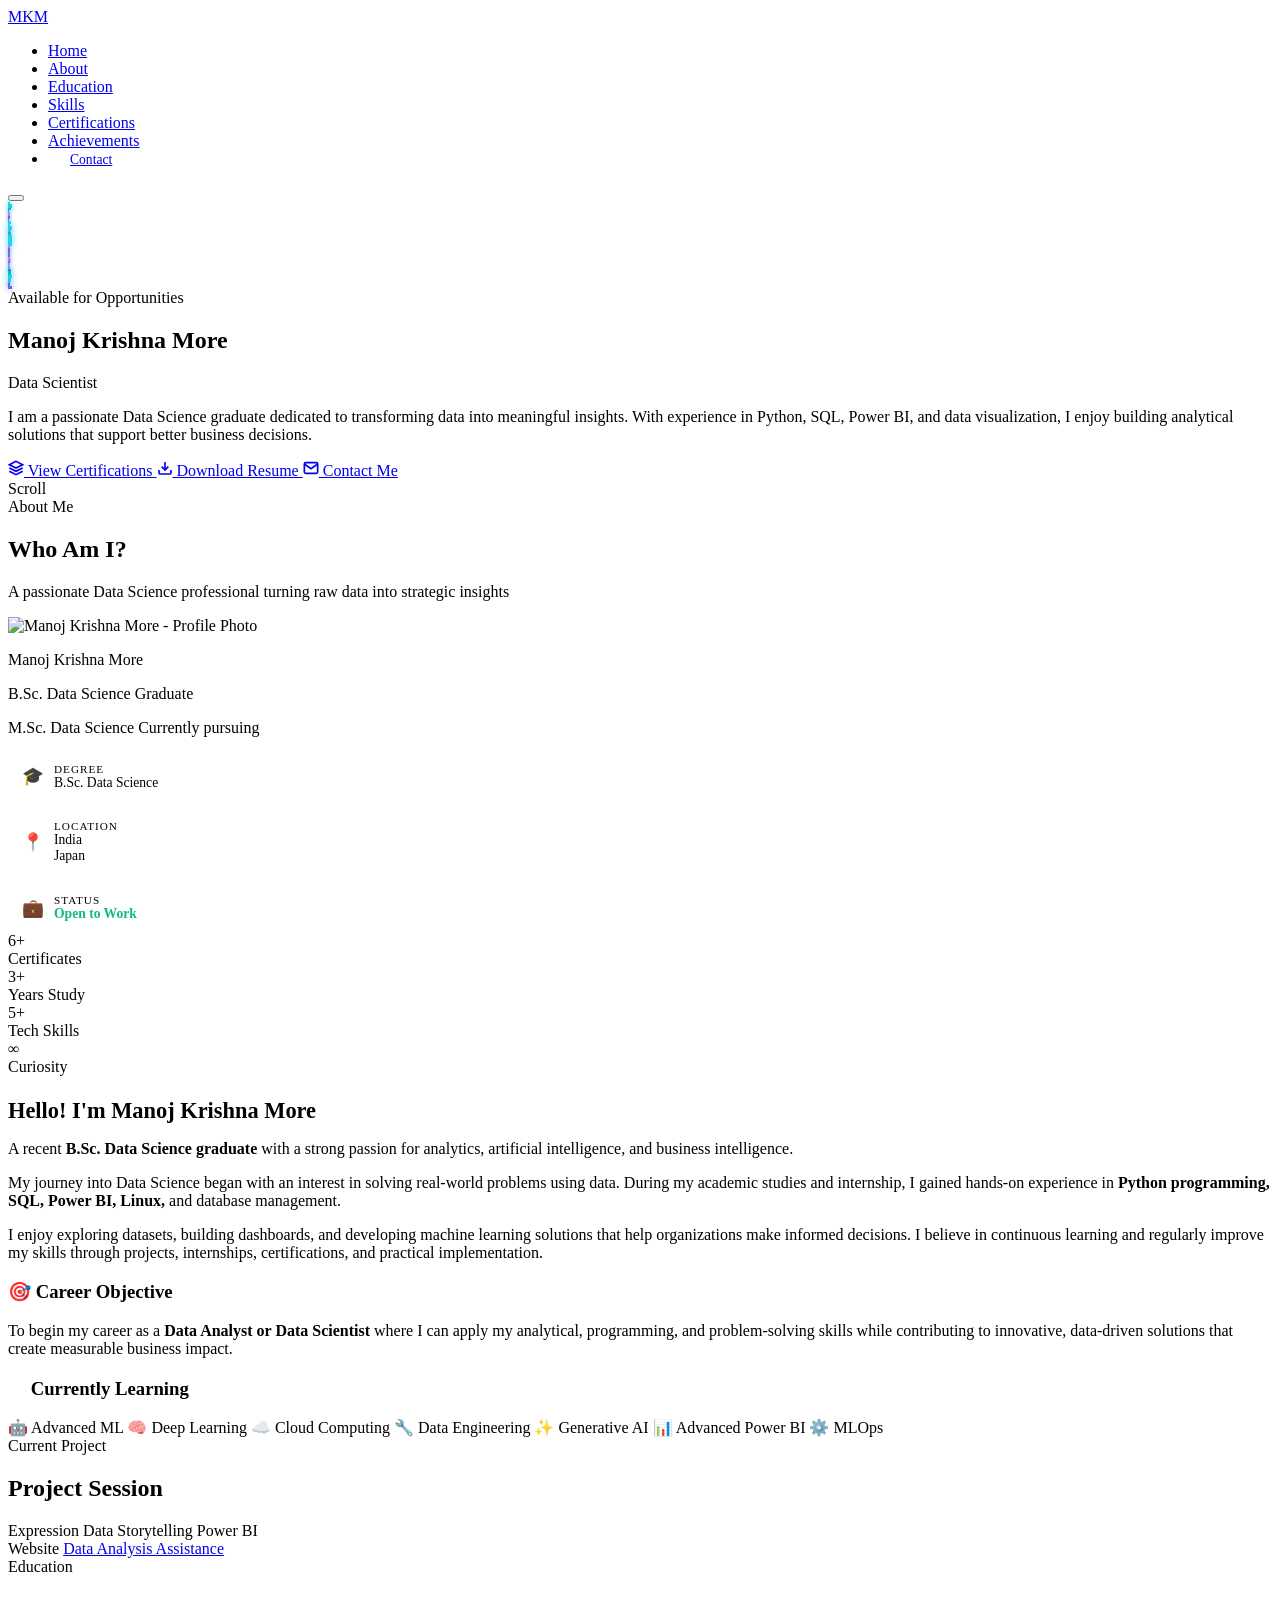
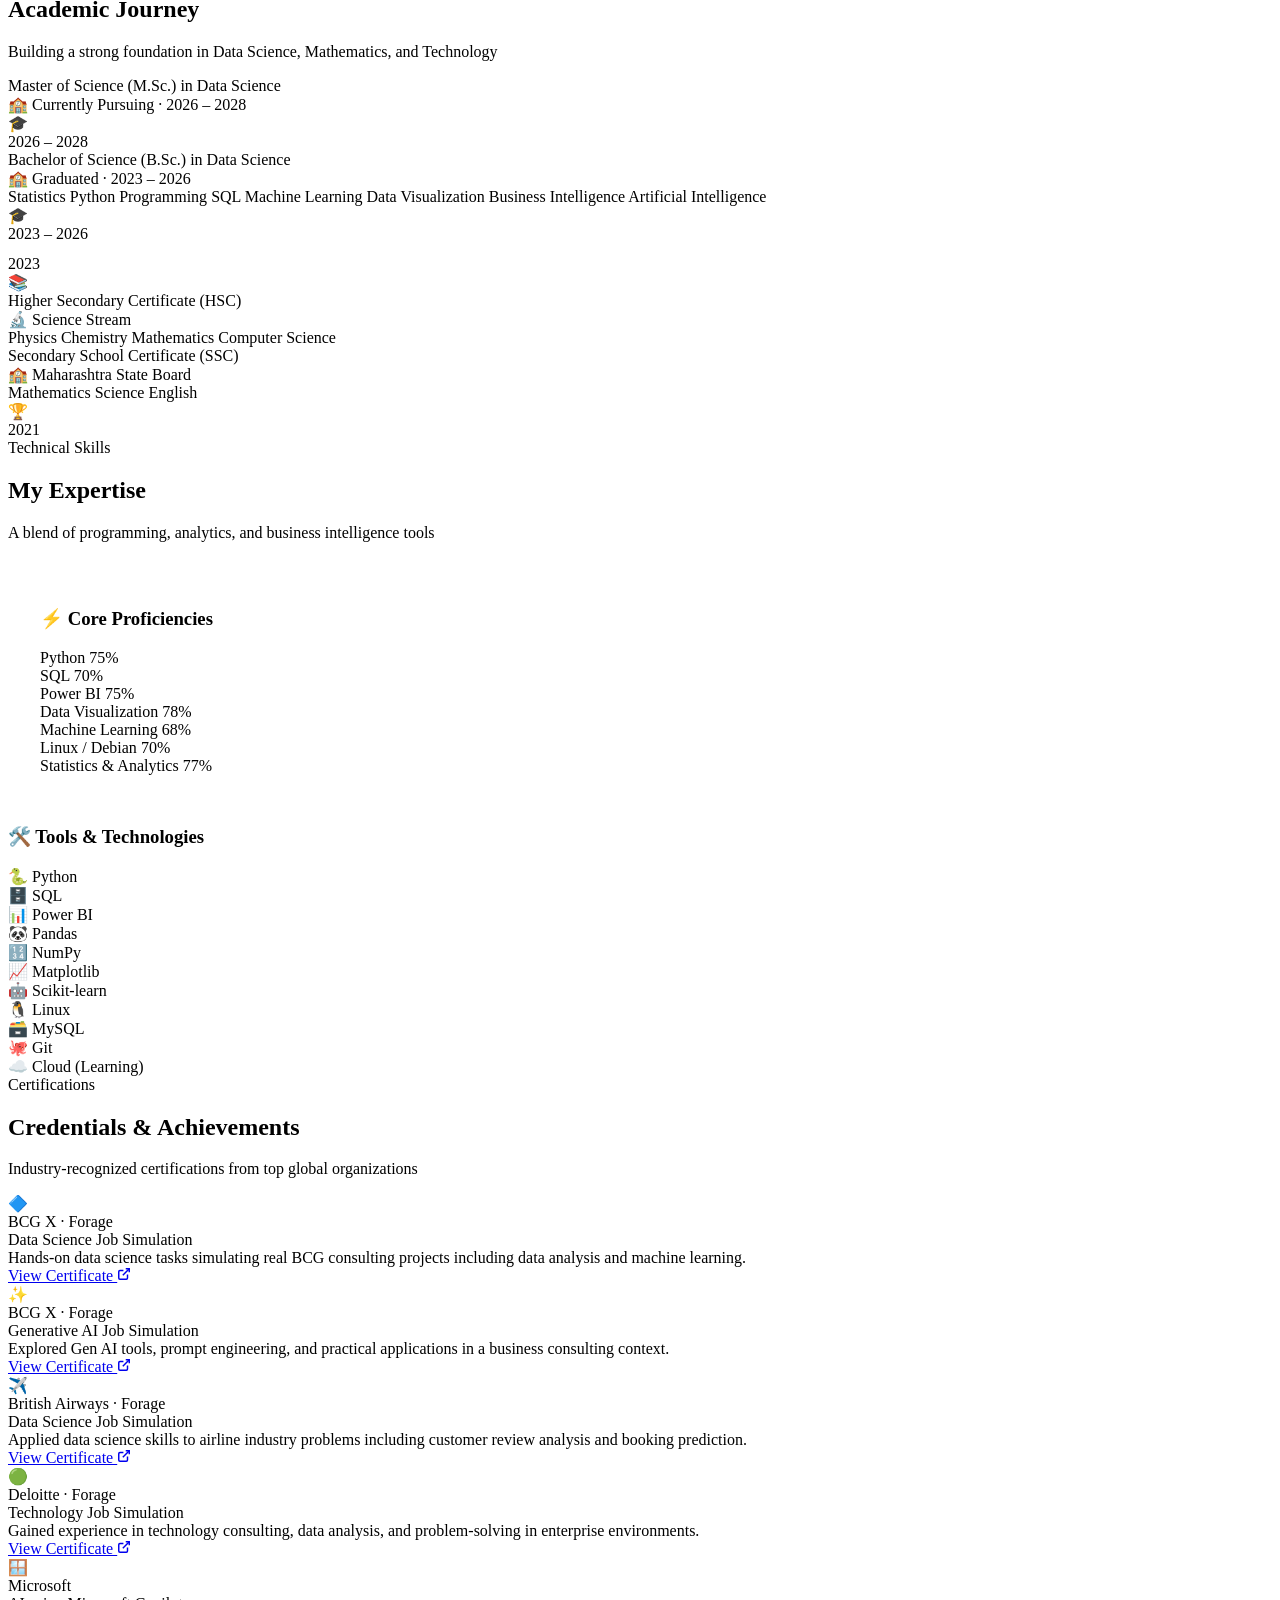
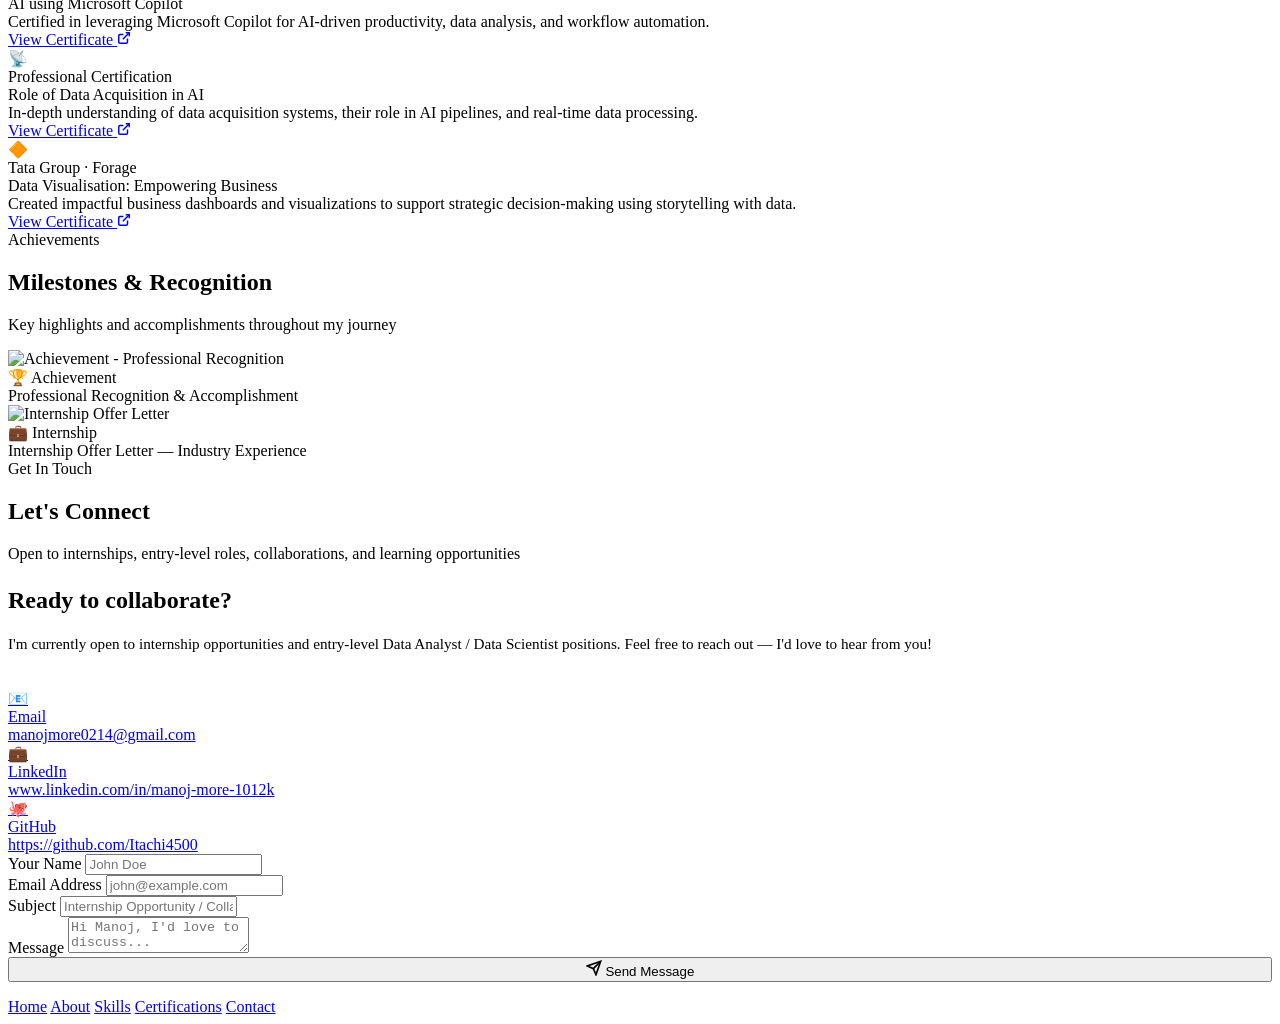
==== index.html @ cb464f3d "Update index.html" ====
<!DOCTYPE html>
<html lang="en">
<head>
  <meta charset="UTF-8" />
  <meta name="viewport" content="width=device-width, initial-scale=1.0" />
  <meta name="description" content="Manoj Krishna More — Aspiring Data Scientist & Data Analyst. Portfolio showcasing projects, skills, certifications, and experience in Python, SQL, Power BI, and Machine Learning." />
  <meta name="keywords" content="Data Science, Data Analyst, Python, SQL, Power BI, Machine Learning, Portfolio, Manoj Krishna More" />
  <meta name="author" content="Manoj Krishna More" />
  <meta property="og:title" content="Manoj Krishna More | Data Science Portfolio" />
  <meta property="og:description" content="Aspiring Data Scientist passionate about transforming data into meaningful insights." />
  <meta property="og:type" content="website" />
  <title>Manoj Krishna More | Data Science Portfolio</title>
  <link rel="stylesheet" href="style.css" />
  <link rel="preconnect" href="https://fonts.googleapis.com" />
  <link rel="preconnect" href="https://fonts.gstatic.com" crossorigin />
  <link href="https://fonts.googleapis.com/css2?family=Outfit:wght@300;400;500;600;700;800;900&family=Inter:wght@300;400;500;600&display=swap" rel="stylesheet" />
</head>
<body>

  <!-- ============================================================
       NAVIGATION
       ============================================================ -->
  <nav class="navbar" id="navbar" role="navigation" aria-label="Main navigation">
    <a href="#home" class="nav-logo" aria-label="Manoj Krishna More - Home">MKM</a>
    <ul class="nav-links" id="nav-links" role="list">
      <li><a href="#home" id="nav-home" class="active">Home</a></li>
      <li><a href="#about" id="nav-about">About</a></li>
      <li><a href="#education" id="nav-education">Education</a></li>
      <li><a href="#skills" id="nav-skills">Skills</a></li>
      <li><a href="#certifications" id="nav-certifications">Certifications</a></li>
      <li><a href="#achievements" id="nav-achievements">Achievements</a></li>
      <li><a href="#contact" id="nav-contact" class="btn btn-primary" style="padding:9px 22px;border-radius:50px;font-size:0.85rem;">Contact</a></li>
    </ul>
    <button class="hamburger" id="hamburger" aria-label="Toggle mobile menu" aria-expanded="false">
      <span></span><span></span><span></span>
    </button>
  </nav>

  <!-- ============================================================
       HERO SECTION
       ============================================================ -->
  <section id="home" aria-label="Introduction">
    <div class="hero-bg"></div>
    <div class="hero-grid"></div>
    <div class="orb orb-1"></div>
    <div class="orb orb-2"></div>
    <div class="orb orb-3"></div>
    <div class="particles-container" id="particles-container" aria-hidden="true"></div>

    <div class="hero-content reveal">
      <div class="hero-badge">
        <span class="dot" aria-hidden="true"></span>
        Available for Opportunities
      </div>
      <h1 class="hero-name">Manoj Krishna More</h1>
      <p class="hero-subtitle">
        <span class="typed-text" id="typed-text" aria-live="polite"></span><span class="cursor-blink" aria-hidden="true"></span>
      </p>
      <p class="hero-description">
        I am a passionate Data Science graduate dedicated to transforming data into meaningful insights. 
        With experience in Python, SQL, Power BI, and data visualization, I enjoy building analytical 
        solutions that support better business decisions.
      </p>
      <div class="hero-buttons">
        <a href="#certifications" class="btn btn-primary" id="hero-view-projects">
          <svg width="16" height="16" viewBox="0 0 24 24" fill="none" stroke="currentColor" stroke-width="2.5"><path d="M12 2L2 7l10 5 10-5-10-5z"/><path d="M2 17l10 5 10-5"/><path d="M2 12l10 5 10-5"/></svg>
          View Certifications
        </a>
        <a href="resume.pdf" download class="btn btn-secondary" id="hero-download-resume">
          <svg width="16" height="16" viewBox="0 0 24 24" fill="none" stroke="currentColor" stroke-width="2.5"><path d="M21 15v4a2 2 0 01-2 2H5a2 2 0 01-2-2v-4"/><polyline points="7 10 12 15 17 10"/><line x1="12" y1="15" x2="12" y2="3"/></svg>
          Download Resume
        </a>
        <a href="#contact" class="btn btn-outline" id="hero-contact">
          <svg width="16" height="16" viewBox="0 0 24 24" fill="none" stroke="currentColor" stroke-width="2.5"><path d="M4 4h16c1.1 0 2 .9 2 2v12c0 1.1-.9 2-2 2H4c-1.1 0-2-.9-2-2V6c0-1.1.9-2 2-2z"/><polyline points="22,6 12,13 2,6"/></svg>
          Contact Me
        </a>
      </div>
    </div>

    <div class="scroll-indicator" aria-hidden="true">
      <div class="scroll-mouse"></div>
      <span>Scroll</span>
    </div>
  </section>

  <!-- ============================================================
       ABOUT SECTION
       ============================================================ -->
  <section id="about" aria-labelledby="about-title">
    <div class="section-header reveal">
      <span class="section-tag">About Me</span>
      <h2 class="section-title" id="about-title">Who Am <span>I?</span></h2>
      <p class="section-subtitle">A passionate Data Science professional turning raw data into strategic insights</p>
      <div class="section-divider"></div>
    </div>

    <div class="about-grid">
      <!-- Profile Card -->
      <div class="glass-card profile-card reveal-left">
        <div class="profile-img-wrapper">
          <div class="profile-img-ring" aria-hidden="true"></div>
          <img 
            src="Profile Picture/IMG_20260331_133851.jpg" 
            alt="Manoj Krishna More - Profile Photo" 
            class="profile-img"
            loading="eager"
          />
        </div>
        <p class="profile-name">Manoj Krishna More</p>
        <p class="profile-title">B.Sc. Data Science Graduate</p>
        <p class="profile-title">M.Sc. Data Science Currently pursuing</p>

        <div style="display:flex;flex-direction:column;gap:0.6rem;margin-top:1rem;text-align:left;">
          <div style="display:flex;align-items:center;gap:10px;padding:10px 14px;background:rgba(255,255,255,0.03);border-radius:10px;border:1px solid var(--border-color);">
            <span style="font-size:1.1rem;">🎓</span>
            <div>
              <div style="font-size:0.7rem;color:var(--text-muted);letter-spacing:1px;text-transform:uppercase;">Degree</div>
              <div style="font-size:0.85rem;color:var(--text-secondary);font-weight:500;">B.Sc. Data Science</div>
            </div>
          </div>
          <div style="display:flex;align-items:center;gap:10px;padding:10px 14px;background:rgba(255,255,255,0.03);border-radius:10px;border:1px solid var(--border-color);">
            <span style="font-size:1.1rem;">📍</span>
            <div>
              <div style="font-size:0.7rem;color:var(--text-muted);letter-spacing:1px;text-transform:uppercase;">Location</div>
              <div style="font-size:0.85rem;color:var(--text-secondary);font-weight:500;">India</div>
              <div style="font-size:0.85rem;color:var(--text-secondary);font-weight:500;">Japan</div>
            </div>
          </div>
          <div style="display:flex;align-items:center;gap:10px;padding:10px 14px;background:rgba(255,255,255,0.03);border-radius:10px;border:1px solid var(--border-color);">
            <span style="font-size:1.1rem;">💼</span>
            <div>
              <div style="font-size:0.7rem;color:var(--text-muted);letter-spacing:1px;text-transform:uppercase;">Status</div>
              <div style="font-size:0.85rem;color:#10b981;font-weight:600;">Open to Work</div>
            </div>
          </div>
        </div>

        <div class="profile-stats">
          <div class="stat-item">
            <div class="stat-number">7+</div>
            <div class="stat-label">Certificates</div>
          </div>
          <div class="stat-item">
            <div class="stat-number">3+</div>
            <div class="stat-label">Years Study</div>
          </div>
          <div class="stat-item">
            <div class="stat-number">5+</div>
            <div class="stat-label">Tech Skills</div>
          </div>
          <div class="stat-item">
            <div class="stat-number">∞</div>
            <div class="stat-label">Curiosity</div>
          </div>
        </div>
      </div>

      <!-- About Content -->
      <div class="about-content reveal-right">
        <div>
          <h3 style="font-family:var(--font-heading);font-size:1.4rem;font-weight:700;color:var(--text-primary);margin-bottom:1rem;">
            Hello! I'm <span class="gradient-text">Manoj Krishna More</span>
          </h3>
          <div class="about-bio">
            <p>A recent <strong style="color:var(--text-primary);">B.Sc. Data Science graduate</strong> with a strong passion for analytics, artificial intelligence, and business intelligence.</p>
            <p>My journey into Data Science began with an interest in solving real-world problems using data. During my academic studies and internship, I gained hands-on experience in <strong style="color:var(--accent-blue);">Python programming, SQL, Power BI, Linux,</strong> and database management.</p>
            <p>I enjoy exploring datasets, building dashboards, and developing machine learning solutions that help organizations make informed decisions. I believe in continuous learning and regularly improve my skills through projects, internships, certifications, and practical implementation.</p>
          </div>
        </div>

        <div class="about-objective">
          <h3>🎯 Career Objective</h3>
          <p>To begin my career as a <strong>Data Analyst or Data Scientist</strong> where I can apply my analytical, programming, and problem-solving skills while contributing to innovative, data-driven solutions that create measurable business impact.</p>
        </div>

        <div class="currently-learning">
          <h3>
            <svg width="18" height="18" viewBox="0 0 24 24" fill="none" stroke="var(--accent-violet)" stroke-width="2.5"><path d="M12 2L2 7l10 5 10-5-10-5z"/><path d="M2 17l10 5 10-5"/><path d="M2 12l10 5 10-5"/></svg>
            Currently Learning
          </h3>
          <div class="learning-grid">
            <span class="learning-tag"><span class="tag-icon">🤖</span> Advanced ML</span>
            <span class="learning-tag"><span class="tag-icon">🧠</span> Deep Learning</span>
            <span class="learning-tag"><span class="tag-icon">☁️</span> Cloud Computing</span>
            <span class="learning-tag"><span class="tag-icon">🔧</span> Data Engineering</span>
            <span class="learning-tag"><span class="tag-icon">✨</span> Generative AI</span>
            <span class="learning-tag"><span class="tag-icon">📊</span> Advanced Power BI</span>
            <span class="learning-tag"><span class="tag-icon">⚙️</span> MLOps</span>
          </div>
        </div>
      </div>
    </div>
  </section>

  <!-- ============================================================
       PROJECT 
       ============================================================ -->
  <section id="project-session" class="project-session-section">
    <div class="section-header reveal">
      <span class="section-tag">Current Project</span>
      <h2 class="section-title" id="project-session-title">Project <span>Session</span></h2>
    </div>
    <div class="project-session-meta reveal">
      <div class="meta-item">
        <span class="meta-label">Expression</span>
        <span class="meta-value">Data Storytelling Power BI</span>
        <!--<a class="meta-link" href="#" target="_blank" rel="noopener noreferrer">View Website</a> -->
      </div>
      <div class="meta-item">
        <span class="meta-label">Website</span>
        <a class="meta-link" href="https://data-analysis-assistance.streamlit.app/" target="_blank" rel="noopener noreferrer">Data Analysis Assistance</a>
        <!--<a class="meta-link" href="#" target="_blank" rel="noopener noreferrer">View Website</a> -->
      </div>
    </div>
  </section>

  <!-- ============================================================
       EDUCATION SECTION
       ============================================================ -->
  <section id="education" aria-labelledby="education-title">
    <div class="section-header reveal">
      <span class="section-tag">Education</span>
      <h2 class="section-title" id="education-title">Academic <span>Journey</span></h2>
      <p class="section-subtitle">Building a strong foundation in Data Science, Mathematics, and Technology</p>
      <div class="section-divider"></div>
    </div>

    <div class="education-timeline">
      <div class="timeline-line" aria-hidden="true"></div>

            <!-- M.Sc. Data Science -->
      <div class="timeline-item reveal">
        <div class="glass-card edu-card">
          <div class="edu-degree">Master of Science (M.Sc.) in Data Science</div>
          <div class="edu-institution">🏫 Currently Pursuing · 2026 – 2028</div>
          <div class="edu-subjects"> 
            <!-- Subjects -->
            <span class="edu-subject"></span>
            <span class="edu-subject"></span>
            <span class="edu-subject"></span>
            <span class="edu-subject"></span>
            <span class="edu-subject"></span>
            <span class="edu-subject"></span>
            <span class="edu-subject"></span>
          </div>
        </div>
        <div class="timeline-dot" aria-hidden="true">🎓</div>
        <div class="edu-year">
          <span class="year-badge">2026 – 2028</span>
        </div>
      </div>

      <!-- B.Sc. Data Science -->
      <div class="timeline-item reveal">
        <div class="glass-card edu-card">
          <div class="edu-degree">Bachelor of Science (B.Sc.) in Data Science</div>
          <div class="edu-institution">🏫 Graduated · 2023 – 2026</div>
          <div class="edu-subjects">
            <span class="edu-subject">Statistics</span>
            <span class="edu-subject">Python Programming</span>
            <span class="edu-subject">SQL</span>
            <span class="edu-subject">Machine Learning</span>
            <span class="edu-subject">Data Visualization</span>
            <span class="edu-subject">Business Intelligence</span>
            <span class="edu-subject">Artificial Intelligence</span>
          </div>
        </div>
        <div class="timeline-dot" aria-hidden="true">🎓</div>
        <div class="edu-year">
          <span class="year-badge">2023 – 2026</span>
        </div>
      </div>

      <!-- HSC -->
      <div class="timeline-item reveal">
        <div class="edu-year" style="justify-content:flex-start;padding-top:0.75rem;">
          <span class="year-badge">2023</span>
        </div>
        <div class="timeline-dot" aria-hidden="true">📚</div>
        <div class="glass-card edu-card">
          <div class="edu-degree">Higher Secondary Certificate (HSC)</div>
          <div class="edu-institution">🔬 Science Stream</div>
          <div class="edu-subjects">
            <span class="edu-subject">Physics</span>
            <span class="edu-subject">Chemistry</span>
            <span class="edu-subject">Mathematics</span>
            <span class="edu-subject">Computer Science</span>
          </div>
        </div>
      </div>

      <!-- SSC -->
      <div class="timeline-item reveal">
        <div class="glass-card edu-card">
          <div class="edu-degree">Secondary School Certificate (SSC)</div>
          <div class="edu-institution">🏫 Maharashtra State Board</div>
          <div class="edu-subjects">
            <span class="edu-subject">Mathematics</span>
            <span class="edu-subject">Science</span>
            <span class="edu-subject">English</span>
          </div>
        </div>
        <div class="timeline-dot" aria-hidden="true">🏆</div>
        <div class="edu-year">
          <span class="year-badge">2021</span>
        </div>
      </div>
    </div>
  </section>

  <!-- ============================================================
       SKILLS SECTION
       ============================================================ -->
  <section id="skills" aria-labelledby="skills-title">
    <div class="section-header reveal">
      <span class="section-tag">Technical Skills</span>
      <h2 class="section-title" id="skills-title">My <span>Expertise</span></h2>
      <p class="section-subtitle">A blend of programming, analytics, and business intelligence tools</p>
      <div class="section-divider"></div>
    </div>

    <div class="skills-layout">
      <!-- Skill Bars -->
      <div class="glass-card" style="padding:2rem;" >
        <h3 class="skills-group-title reveal-left">
          <span class="group-icon">⚡</span> Core Proficiencies
        </h3>
        <div id="skill-bars">
          <div class="skill-item reveal-left" style="transition-delay:0.1s">
            <div class="skill-header">
              <span class="skill-name">Python</span>
              <span class="skill-percent">75%</span>
            </div>
            <div class="skill-bar">
              <div class="skill-fill" data-width="85" style="background:linear-gradient(90deg,#6366f1,#818cf8)"></div>
            </div>
          </div>
          <div class="skill-item reveal-left" style="transition-delay:0.15s">
            <div class="skill-header">
              <span class="skill-name">SQL</span>
              <span class="skill-percent">70%</span>
            </div>
            <div class="skill-bar">
              <div class="skill-fill" data-width="80" style="background:linear-gradient(90deg,#8b5cf6,#a78bfa)"></div>
            </div>
          </div>
          <div class="skill-item reveal-left" style="transition-delay:0.2s">
            <div class="skill-header">
              <span class="skill-name">Power BI</span>
              <span class="skill-percent">75%</span>
            </div>
            <div class="skill-bar">
              <div class="skill-fill" data-width="75" style="background:linear-gradient(90deg,#06b6d4,#22d3ee)"></div>
            </div>
          </div>
          <div class="skill-item reveal-left" style="transition-delay:0.25s">
            <div class="skill-header">
              <span class="skill-name">Data Visualization</span>
              <span class="skill-percent">78%</span>
            </div>
            <div class="skill-bar">
              <div class="skill-fill" data-width="78" style="background:linear-gradient(90deg,#10b981,#34d399)"></div>
            </div>
          </div>
          <div class="skill-item reveal-left" style="transition-delay:0.3s">
            <div class="skill-header">
              <span class="skill-name">Machine Learning</span>
              <span class="skill-percent">68%</span>
            </div>
            <div class="skill-bar">
              <div class="skill-fill" data-width="68" style="background:linear-gradient(90deg,#ec4899,#f472b6)"></div>
            </div>
          </div>
          <div class="skill-item reveal-left" style="transition-delay:0.35s">
            <div class="skill-header">
              <span class="skill-name">Linux / Debian</span>
              <span class="skill-percent">70%</span>
            </div>
            <div class="skill-bar">
              <div class="skill-fill" data-width="70" style="background:linear-gradient(90deg,#f59e0b,#fbbf24)"></div>
            </div>
          </div>
          <div class="skill-item reveal-left" style="transition-delay:0.4s">
            <div class="skill-header">
              <span class="skill-name">Statistics & Analytics</span>
              <span class="skill-percent">77%</span>
            </div>
            <div class="skill-bar">
              <div class="skill-fill" data-width="77" style="background:linear-gradient(90deg,#6366f1,#06b6d4)"></div>
            </div>
          </div>
        </div>
      </div>

      <!-- Tech Pills -->
      <div>
        <h3 class="skills-group-title reveal-right">
          <span class="group-icon">🛠️</span> Tools & Technologies
        </h3>
        <div class="tech-grid">
          <div class="tech-pill reveal" style="transition-delay:0.05s">
            <span class="tech-icon">🐍</span>
            <span class="tech-name">Python</span>
          </div>
          <div class="tech-pill reveal" style="transition-delay:0.1s">
            <span class="tech-icon">🗄️</span>
            <span class="tech-name">SQL</span>
          </div>
          <div class="tech-pill reveal" style="transition-delay:0.15s">
            <span class="tech-icon">📊</span>
            <span class="tech-name">Power BI</span>
          </div>
          <div class="tech-pill reveal" style="transition-delay:0.2s">
            <span class="tech-icon">🐼</span>
            <span class="tech-name">Pandas</span>
          </div>
          <div class="tech-pill reveal" style="transition-delay:0.25s">
            <span class="tech-icon">🔢</span>
            <span class="tech-name">NumPy</span>
          </div>
          <div class="tech-pill reveal" style="transition-delay:0.3s">
            <span class="tech-icon">📈</span>
            <span class="tech-name">Matplotlib</span>
          </div>
          <div class="tech-pill reveal" style="transition-delay:0.35s">
            <span class="tech-icon">🤖</span>
            <span class="tech-name">Scikit-learn</span>
          </div>
          <div class="tech-pill reveal" style="transition-delay:0.4s">
            <span class="tech-icon">🐧</span>
            <span class="tech-name">Linux</span>
          </div>
          <div class="tech-pill reveal" style="transition-delay:0.45s">
            <span class="tech-icon">🗃️</span>
            <span class="tech-name">MySQL</span>
          </div>
          <div class="tech-pill reveal" style="transition-delay:0.55s">
            <span class="tech-icon">🐙</span>
            <span class="tech-name">Git</span>
          </div>
          <div class="tech-pill reveal" style="transition-delay:0.6s">
            <span class="tech-icon">☁️</span>
            <span class="tech-name">Cloud (Learning)</span>
          </div>
        </div>
      </div>
    </div>
  </section>

  <!-- ============================================================
       CERTIFICATIONS SECTION
       ============================================================ -->
  <section id="certifications" aria-labelledby="certifications-title">
    <div class="section-header reveal">
      <span class="section-tag">Certifications</span>
      <h2 class="section-title" id="certifications-title">Credentials &amp; <span>Achievements</span></h2>
      <p class="section-subtitle">Industry-recognized certifications from top global organizations</p>
      <div class="section-divider"></div>
    </div>

    <div class="cert-grid">

      <!-- BCG X Data Science -->
      <div class="glass-card cert-card reveal" style="transition-delay:0.05s">
        <div class="cert-icon-wrap icon-blue">🔷</div>
        <div class="cert-meta">
          <div class="cert-issuer">BCG X · Forage</div>
          <div class="cert-name">Data Science Job Simulation</div>
          <div class="cert-desc">Hands-on data science tasks simulating real BCG consulting projects including data analysis and machine learning.</div>
        </div>
        <a href="Certificates/BCG X Certificate.pdf" class="cert-link" target="_blank" id="cert-bcg-ds" rel="noopener noreferrer">
          View Certificate
          <svg width="14" height="14" viewBox="0 0 24 24" fill="none" stroke="currentColor" stroke-width="2.5"><path d="M18 13v6a2 2 0 01-2 2H5a2 2 0 01-2-2V8a2 2 0 012-2h6"/><polyline points="15 3 21 3 21 9"/><line x1="10" y1="14" x2="21" y2="3"/></svg>
        </a>
      </div>

      <!-- BCG X GenAI -->
      <div class="glass-card cert-card reveal" style="transition-delay:0.1s">
        <div class="cert-icon-wrap icon-violet">✨</div>
        <div class="cert-meta">
          <div class="cert-issuer">BCG X · Forage</div>
          <div class="cert-name">Generative AI Job Simulation</div>
          <div class="cert-desc">Explored Gen AI tools, prompt engineering, and practical applications in a business consulting context.</div>
        </div>
        <a href="Certificates/BCG X Gen AI.pdf" class="cert-link" target="_blank" id="cert-bcg-genai" rel="noopener noreferrer">
          View Certificate
          <svg width="14" height="14" viewBox="0 0 24 24" fill="none" stroke="currentColor" stroke-width="2.5"><path d="M18 13v6a2 2 0 01-2 2H5a2 2 0 01-2-2V8a2 2 0 012-2h6"/><polyline points="15 3 21 3 21 9"/><line x1="10" y1="14" x2="21" y2="3"/></svg>
        </a>
      </div>

      <!-- British Airways -->
      <div class="glass-card cert-card reveal" style="transition-delay:0.15s">
        <div class="cert-icon-wrap icon-cyan">✈️</div>
        <div class="cert-meta">
          <div class="cert-issuer">British Airways · Forage</div>
          <div class="cert-name">Data Science Job Simulation</div>
          <div class="cert-desc">Applied data science skills to airline industry problems including customer review analysis and booking prediction.</div>
        </div>
        <a href="Certificates/British Airline Data science.pdf" class="cert-link" target="_blank" id="cert-british-airways" rel="noopener noreferrer">
          View Certificate
          <svg width="14" height="14" viewBox="0 0 24 24" fill="none" stroke="currentColor" stroke-width="2.5"><path d="M18 13v6a2 2 0 01-2 2H5a2 2 0 01-2-2V8a2 2 0 012-2h6"/><polyline points="15 3 21 3 21 9"/><line x1="10" y1="14" x2="21" y2="3"/></svg>
        </a>
      </div>

      <!-- Deloitte -->
      <div class="glass-card cert-card reveal" style="transition-delay:0.2s">
        <div class="cert-icon-wrap icon-emerald">🟢</div>
        <div class="cert-meta">
          <div class="cert-issuer">Deloitte · Forage</div>
          <div class="cert-name">Technology Job Simulation</div>
          <div class="cert-desc">Gained experience in technology consulting, data analysis, and problem-solving in enterprise environments.</div>
        </div>
        <a href="Certificates/Deloitte Certificate.pdf" class="cert-link" target="_blank" id="cert-deloitte" rel="noopener noreferrer">
          View Certificate
          <svg width="14" height="14" viewBox="0 0 24 24" fill="none" stroke="currentColor" stroke-width="2.5"><path d="M18 13v6a2 2 0 01-2 2H5a2 2 0 01-2-2V8a2 2 0 012-2h6"/><polyline points="15 3 21 3 21 9"/><line x1="10" y1="14" x2="21" y2="3"/></svg>
        </a>
      </div>

      <!-- Microsoft AI -->
      <div class="glass-card cert-card reveal" style="transition-delay:0.25s">
        <div class="cert-icon-wrap icon-blue">🪟</div>
        <div class="cert-meta">
          <div class="cert-issuer">Microsoft</div>
          <div class="cert-name">AI using Microsoft Copilot</div>
          <div class="cert-desc">Certified in leveraging Microsoft Copilot for AI-driven productivity, data analysis, and workflow automation.</div>
        </div>
        <a href="Certificates/Microsoft AI using MS Copilot.pdf" class="cert-link" target="_blank" id="cert-microsoft-ai" rel="noopener noreferrer">
          View Certificate
          <svg width="14" height="14" viewBox="0 0 24 24" fill="none" stroke="currentColor" stroke-width="2.5"><path d="M18 13v6a2 2 0 01-2 2H5a2 2 0 01-2-2V8a2 2 0 012-2h6"/><polyline points="15 3 21 3 21 9"/><line x1="10" y1="14" x2="21" y2="3"/></svg>
        </a>
      </div>

      <!-- Data Acquisition AI -->
      <div class="glass-card cert-card reveal" style="transition-delay:0.3s">
        <div class="cert-icon-wrap icon-pink">📡</div>
        <div class="cert-meta">
          <div class="cert-issuer">Professional Certification</div>
          <div class="cert-name">Role of Data Acquisition in AI</div>
          <div class="cert-desc">In-depth understanding of data acquisition systems, their role in AI pipelines, and real-time data processing.</div>
        </div>
        <a href="Certificates/Role of Data Acquisition systems in Artificial Intelligence Certificate.pdf" class="cert-link" target="_blank" id="cert-data-acquisition" rel="noopener noreferrer">
          View Certificate
          <svg width="14" height="14" viewBox="0 0 24 24" fill="none" stroke="currentColor" stroke-width="2.5"><path d="M18 13v6a2 2 0 01-2 2H5a2 2 0 01-2-2V8a2 2 0 012-2h6"/><polyline points="15 3 21 3 21 9"/><line x1="10" y1="14" x2="21" y2="3"/></svg>
        </a>
      </div>

      <!-- Tata -->
      <div class="glass-card cert-card reveal" style="transition-delay:0.35s">
        <div class="cert-icon-wrap icon-amber">🔶</div>
        <div class="cert-meta">
          <div class="cert-issuer">Tata Group · Forage</div>
          <div class="cert-name">Data Visualisation: Empowering Business</div>
          <div class="cert-desc">Created impactful business dashboards and visualizations to support strategic decision-making using storytelling with data.</div>
        </div>
        <a href="Certificates/Tata data visualisation.pdf" class="cert-link" target="_blank" id="cert-tata" rel="noopener noreferrer">
          View Certificate
          <svg width="14" height="14" viewBox="0 0 24 24" fill="none" stroke="currentColor" stroke-width="2.5"><path d="M18 13v6a2 2 0 01-2 2H5a2 2 0 01-2-2V8a2 2 0 012-2h6"/><polyline points="15 3 21 3 21 9"/><line x1="10" y1="14" x2="21" y2="3"/></svg>
        </a>
      </div>

    </div>
  </section>

  <!-- ============================================================
       ACHIEVEMENTS SECTION
       ============================================================ -->
  <section id="achievements" aria-labelledby="achievements-title">
    <div class="section-header reveal">
      <span class="section-tag">Achievements</span>
      <h2 class="section-title" id="achievements-title">Milestones &amp; <span>Recognition</span></h2>
      <p class="section-subtitle">Key highlights and accomplishments throughout my journey</p>
      <div class="section-divider"></div>
    </div>

    <div class="achievements-grid">
      <!-- Achievement 1 -->
      <div class="achievement-card reveal" style="transition-delay:0.05s">
        <div class="achievement-img-wrap">
          <img 
            src="Achivements/IMG_20260508_123103_1.jpg" 
            alt="Achievement - Professional Recognition" 
            class="achievement-img"
            loading="lazy"
          />
          <div class="achievement-overlay" aria-hidden="true"></div>
        </div>
        <div class="achievement-body">
          <div class="achievement-badge">🏆 Achievement</div>
          <div class="achievement-title">Professional Recognition & Accomplishment</div>
        </div>
      </div>

      <!-- Achievement 2 — Offer Letter -->
      <div class="achievement-card reveal" style="transition-delay:0.1s">
        <div class="achievement-img-wrap">
          <img 
            src="Achivements/offer letter.jpg" 
            alt="Internship Offer Letter" 
            class="achievement-img"
            loading="lazy"
          />
          <div class="achievement-overlay" aria-hidden="true"></div>
        </div>
        <div class="achievement-body">
          <div class="achievement-badge">💼 Internship</div>
          <div class="achievement-title">Internship Offer Letter — Industry Experience</div>
        </div>
      </div>
    </div>
  </section>

  <!-- ============================================================
       CONTACT SECTION
       ============================================================ -->
  <section id="contact" aria-labelledby="contact-title">
    <div class="section-header reveal">
      <span class="section-tag">Get In Touch</span>
      <h2 class="section-title" id="contact-title">Let's <span>Connect</span></h2>
      <p class="section-subtitle">Open to internships, entry-level roles, collaborations, and learning opportunities</p>
      <div class="section-divider"></div>
    </div>

    <div class="contact-layout">
      <!-- Contact Info -->
      <div class="reveal-left">
        <h3 style="font-family:var(--font-heading);font-size:1.5rem;font-weight:700;color:var(--text-primary);margin-bottom:1rem;">
          Ready to <span class="gradient-text">collaborate?</span>
        </h3>
        <p style="color:var(--text-secondary);font-size:0.95rem;line-height:1.8;margin-bottom:2rem;">
          I'm currently open to internship opportunities and entry-level Data Analyst / Data Scientist positions. 
          Feel free to reach out — I'd love to hear from you!
        </p>

        <div class="contact-links">
          <a href="mailto:manojmore0214@gmail.com" class="contact-link-item" id="contact-email">
            <div class="contact-link-icon icon-blue">📧</div>
            <div class="contact-link-info">
              <div class="link-label">Email</div>
              <div class="link-value">manojmore0214@gmail.com</div>
            </div>
          </a>
          <a href="www.linkedin.com/in/manoj-more-1012k" class="contact-link-item" target="_blank" id="contact-linkedin" rel="noopener noreferrer">
            <div class="contact-link-icon icon-cyan">💼</div>
            <div class="contact-link-info">
              <div class="link-label">LinkedIn</div>
              <div class="link-value">www.linkedin.com/in/manoj-more-1012k</div>
            </div>
          </a>
          <a href="https://github.com/Itachi4500" class="contact-link-item" target="_blank" id="contact-github" rel="noopener noreferrer">
            <div class="contact-link-icon icon-violet">🐙</div>
            <div class="contact-link-info">
              <div class="link-label">GitHub</div>
              <div class="link-value">https://github.com/Itachi4500</div>
            </div>
          </a>
        </div>
      </div>

      <!-- Contact Form -->
      <div class="glass-card contact-form reveal-right" role="form" aria-label="Contact form">
        <div class="form-row">
          <div class="form-group">
            <label class="form-label" for="contact-name">Your Name</label>
            <input class="form-input" type="text" id="contact-name" name="name" placeholder="John Doe" autocomplete="name" />
          </div>
          <div class="form-group">
            <label class="form-label" for="contact-email-input">Email Address</label>
            <input class="form-input" type="email" id="contact-email-input" name="email" placeholder="john@example.com" autocomplete="email" />
          </div>
        </div>
        <div class="form-group">
          <label class="form-label" for="contact-subject">Subject</label>
          <input class="form-input" type="text" id="contact-subject" name="subject" placeholder="Internship Opportunity / Collaboration" />
        </div>
        <div class="form-group">
          <label class="form-label" for="contact-message">Message</label>
          <textarea class="form-textarea" id="contact-message" name="message" placeholder="Hi Manoj, I'd love to discuss..."></textarea>
        </div>
        <button type="button" class="btn btn-primary" id="contact-submit" style="width:100%;justify-content:center;">
          <svg width="16" height="16" viewBox="0 0 24 24" fill="none" stroke="currentColor" stroke-width="2.5"><line x1="22" y1="2" x2="11" y2="13"/><polygon points="22 2 15 22 11 13 2 9 22 2"/></svg>
          Send Message
        </button>
        <p id="form-feedback" style="text-align:center;font-size:0.85rem;margin-top:0.5rem;color:var(--accent-emerald);display:none;">✅ Message sent! I'll be in touch soon.</p>
      </div>
    </div>
  </section>

  <!-- ============================================================
       FOOTER
       ============================================================ -->
  <footer role="contentinfo">
    <div class="footer-inner">
      <p class="footer-copy">
      
      </p>
      <div class="footer-links">
        <a href="#home">Home</a>
        <a href="#about">About</a>
        <a href="#skills">Skills</a>
        <a href="#certifications">Certifications</a>
        <a href="#contact">Contact</a>
      </div>
    </div>
  </footer>

  <script src="script.js"></script>
</body>
</html>
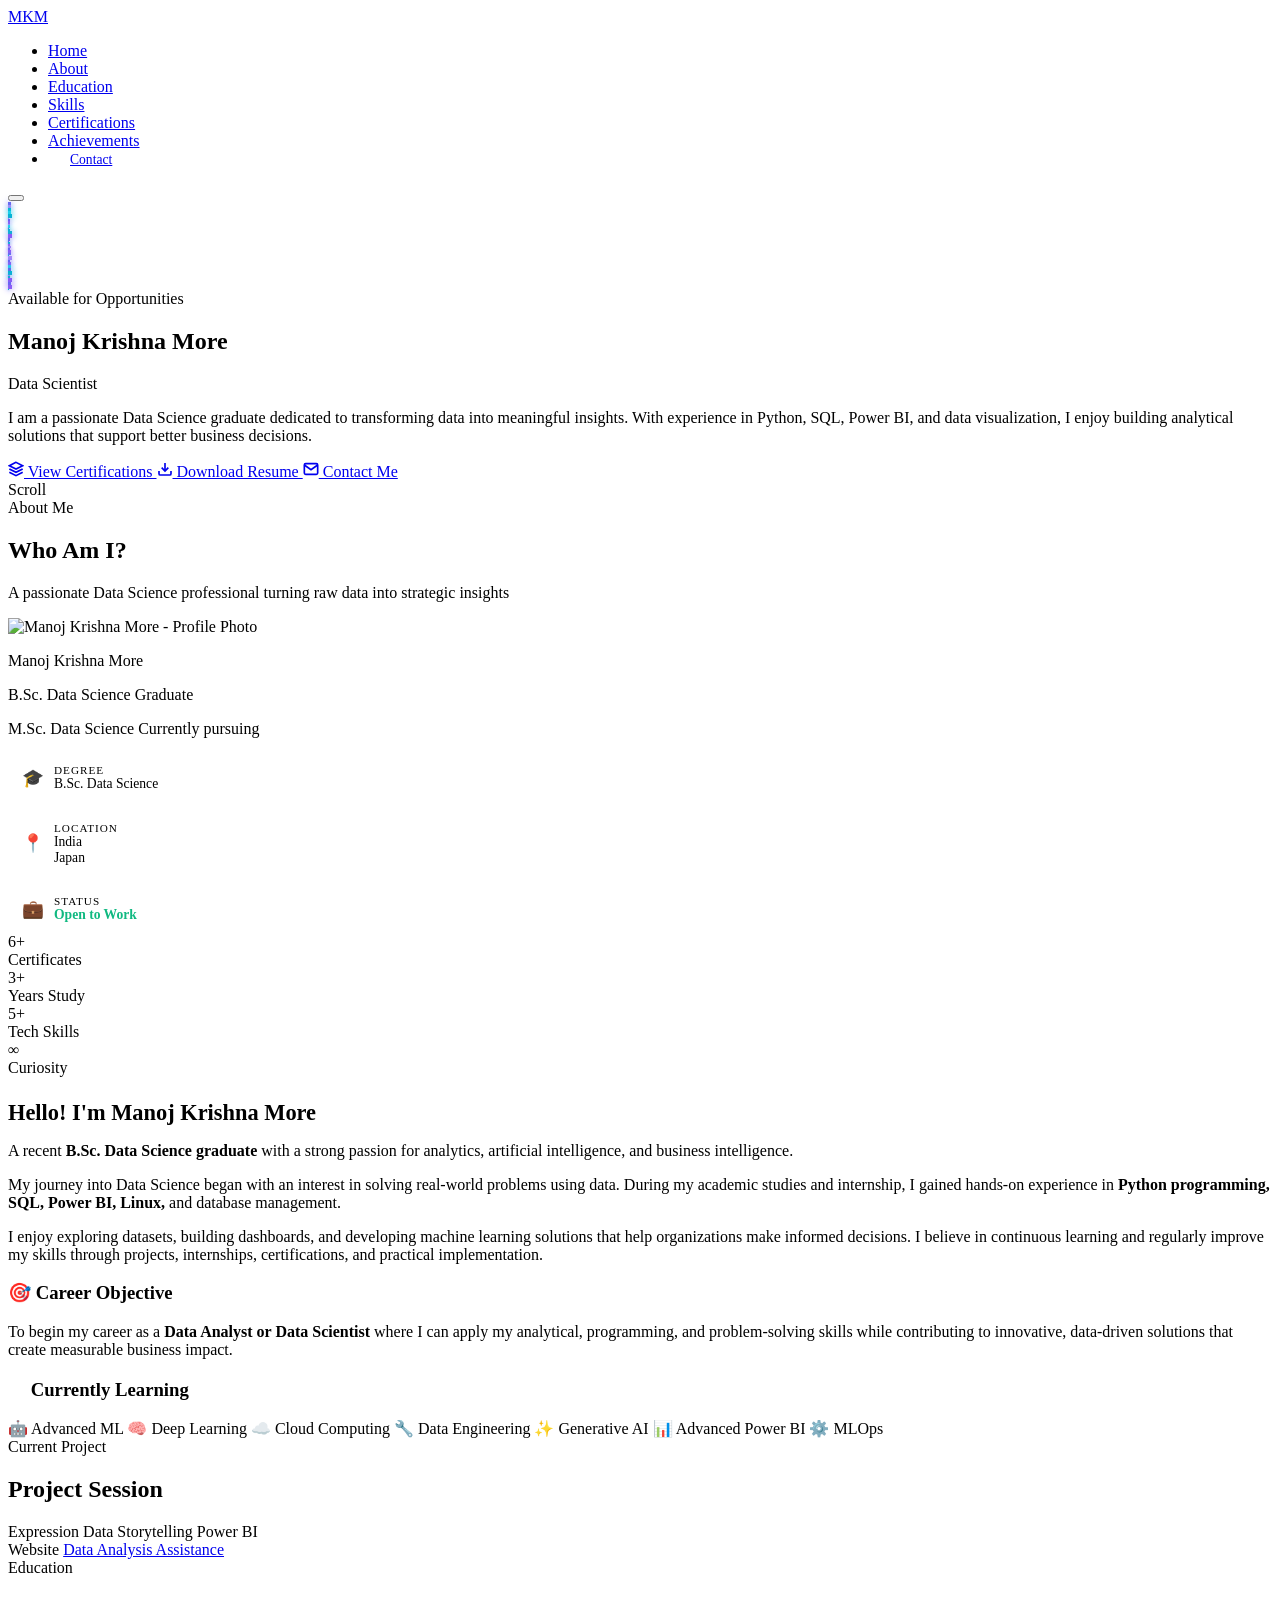
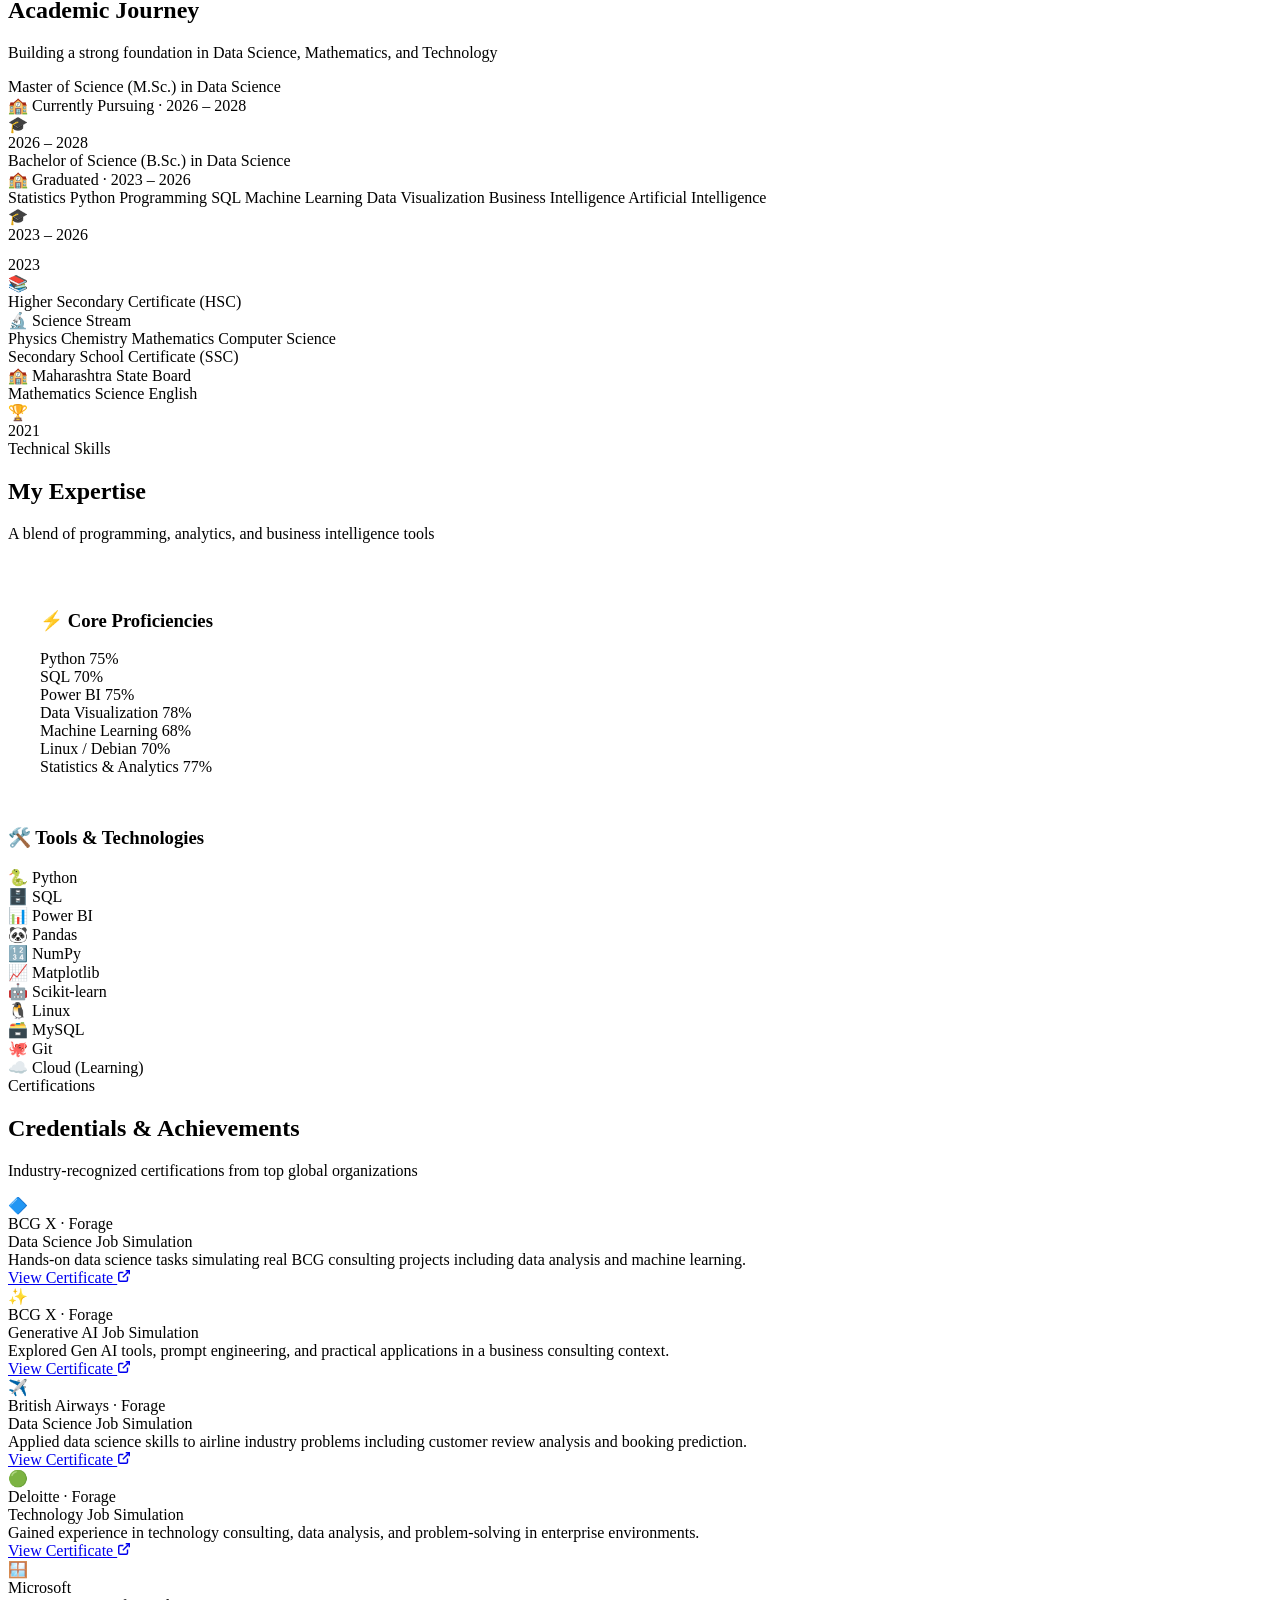
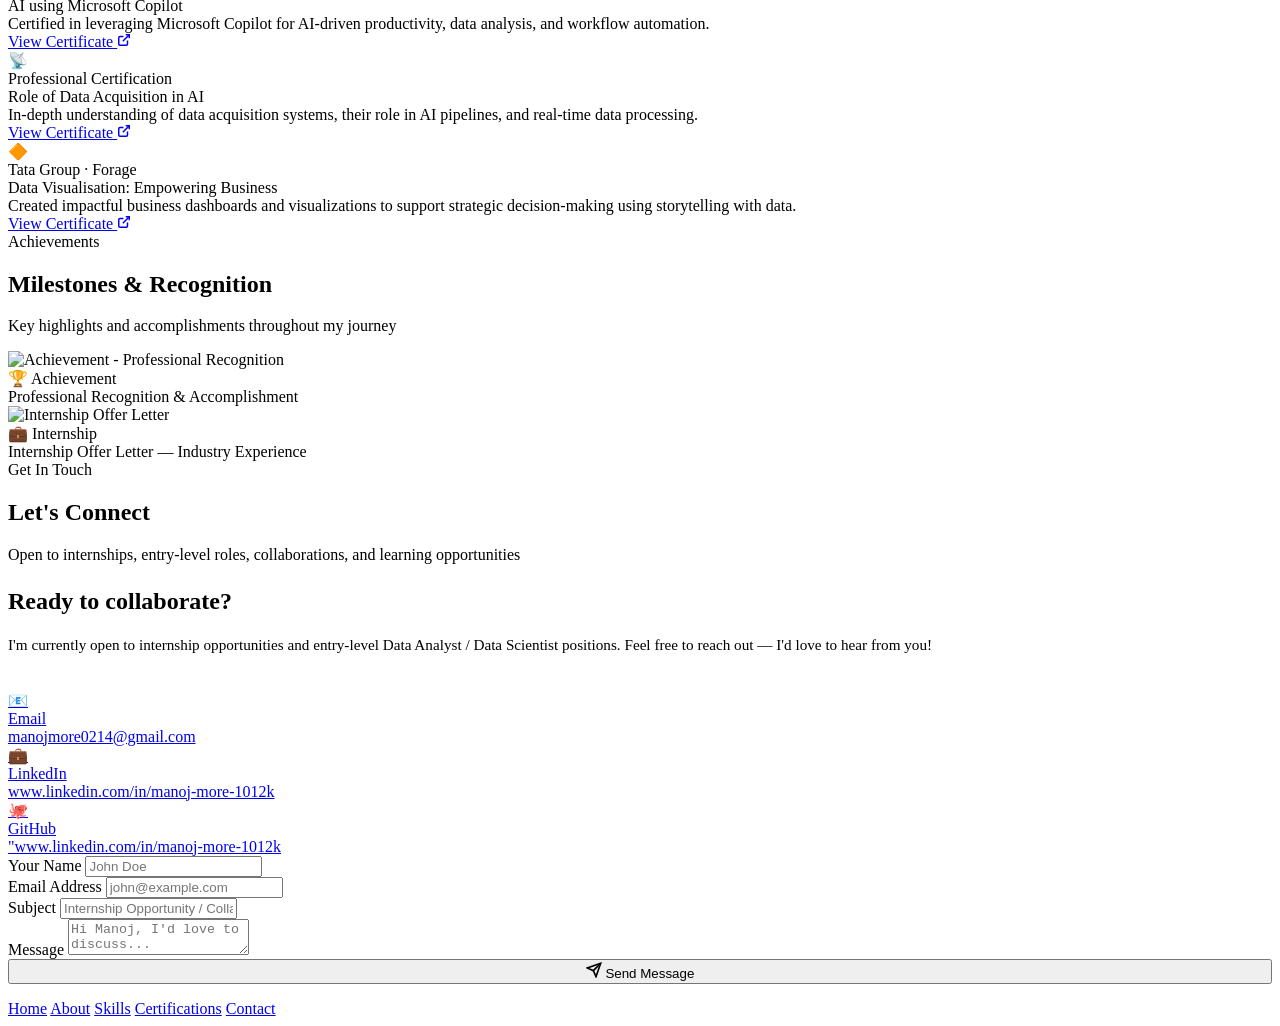
==== commit cc68c762: "Update index.html" ====
--- a/index.html
+++ b/index.html
@@ -650,7 +650,7 @@
             <div class="contact-link-icon icon-violet">🐙</div>
             <div class="contact-link-info">
               <div class="link-label">GitHub</div>
-              <div class="link-value">https://github.com/Itachi4500</div>
+              <div class="link-value">"www.linkedin.com/in/manoj-more-1012k</div>
             </div>
           </a>
         </div>
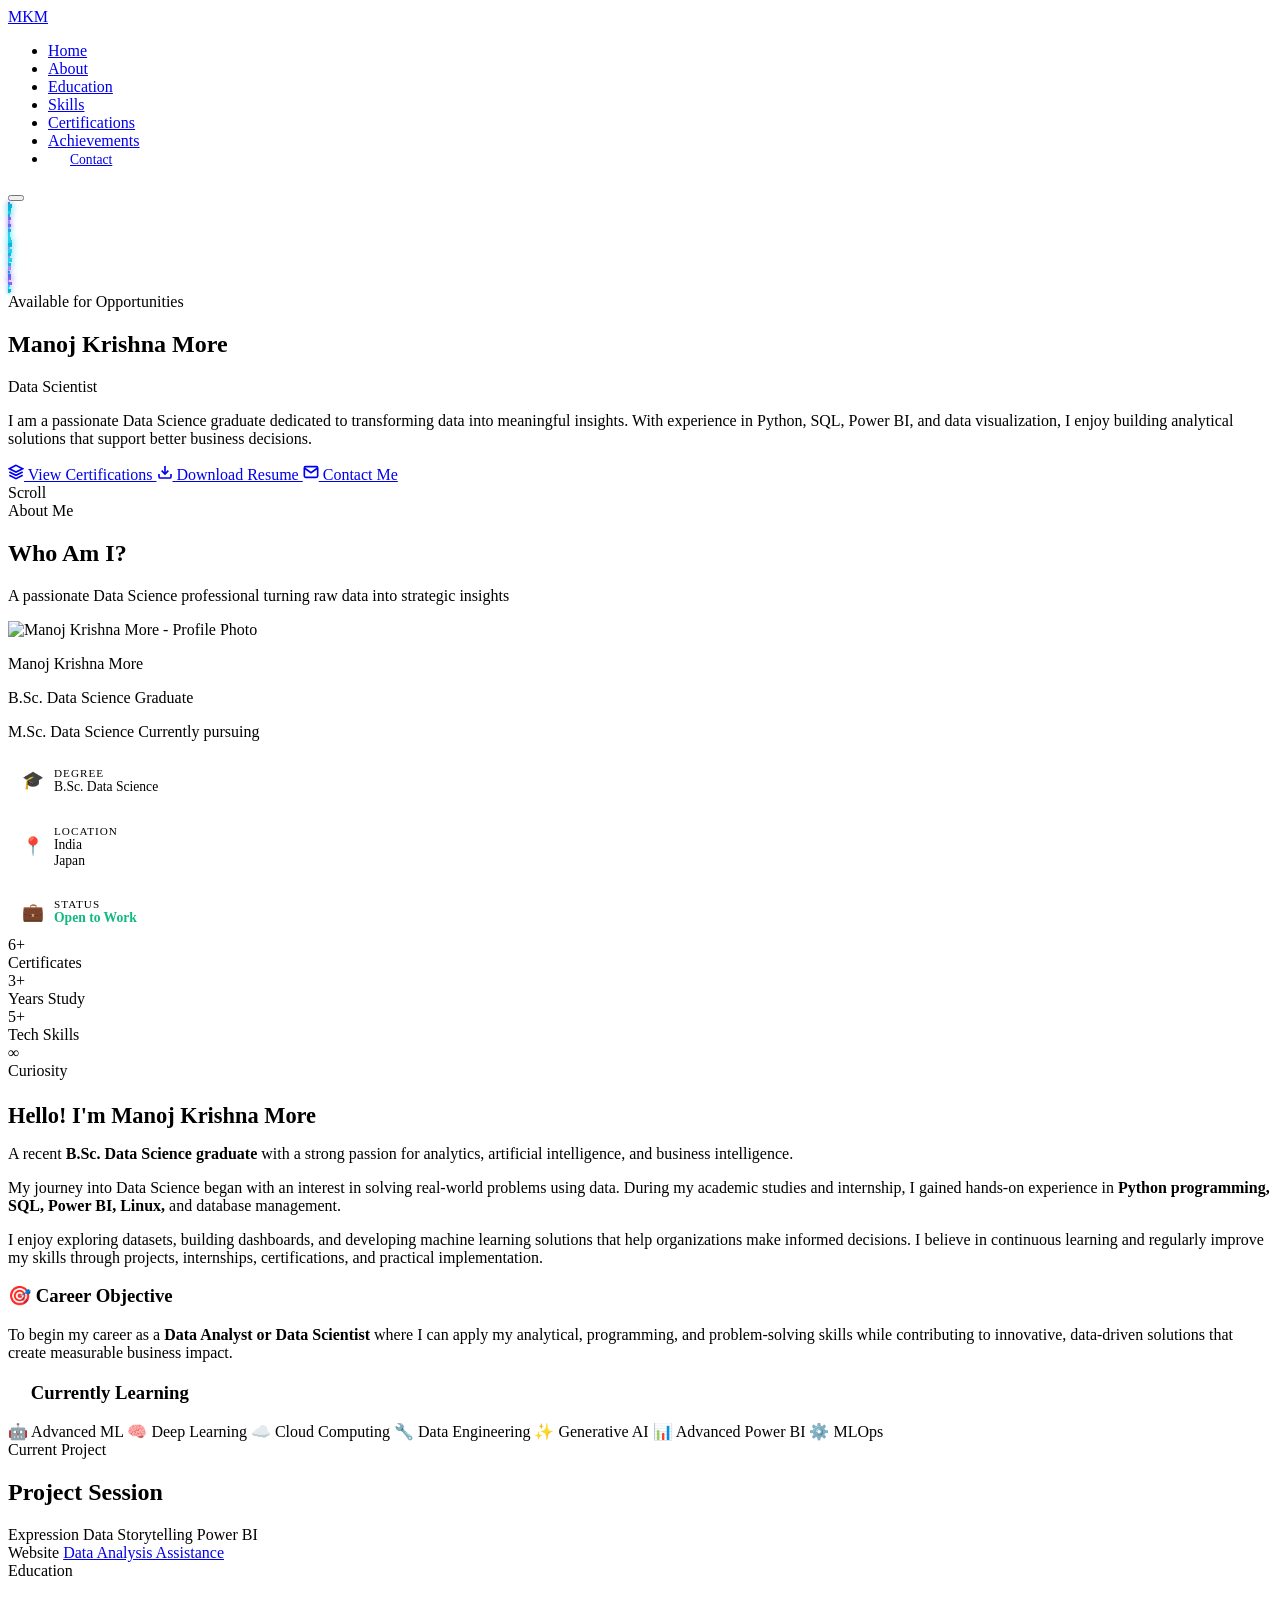
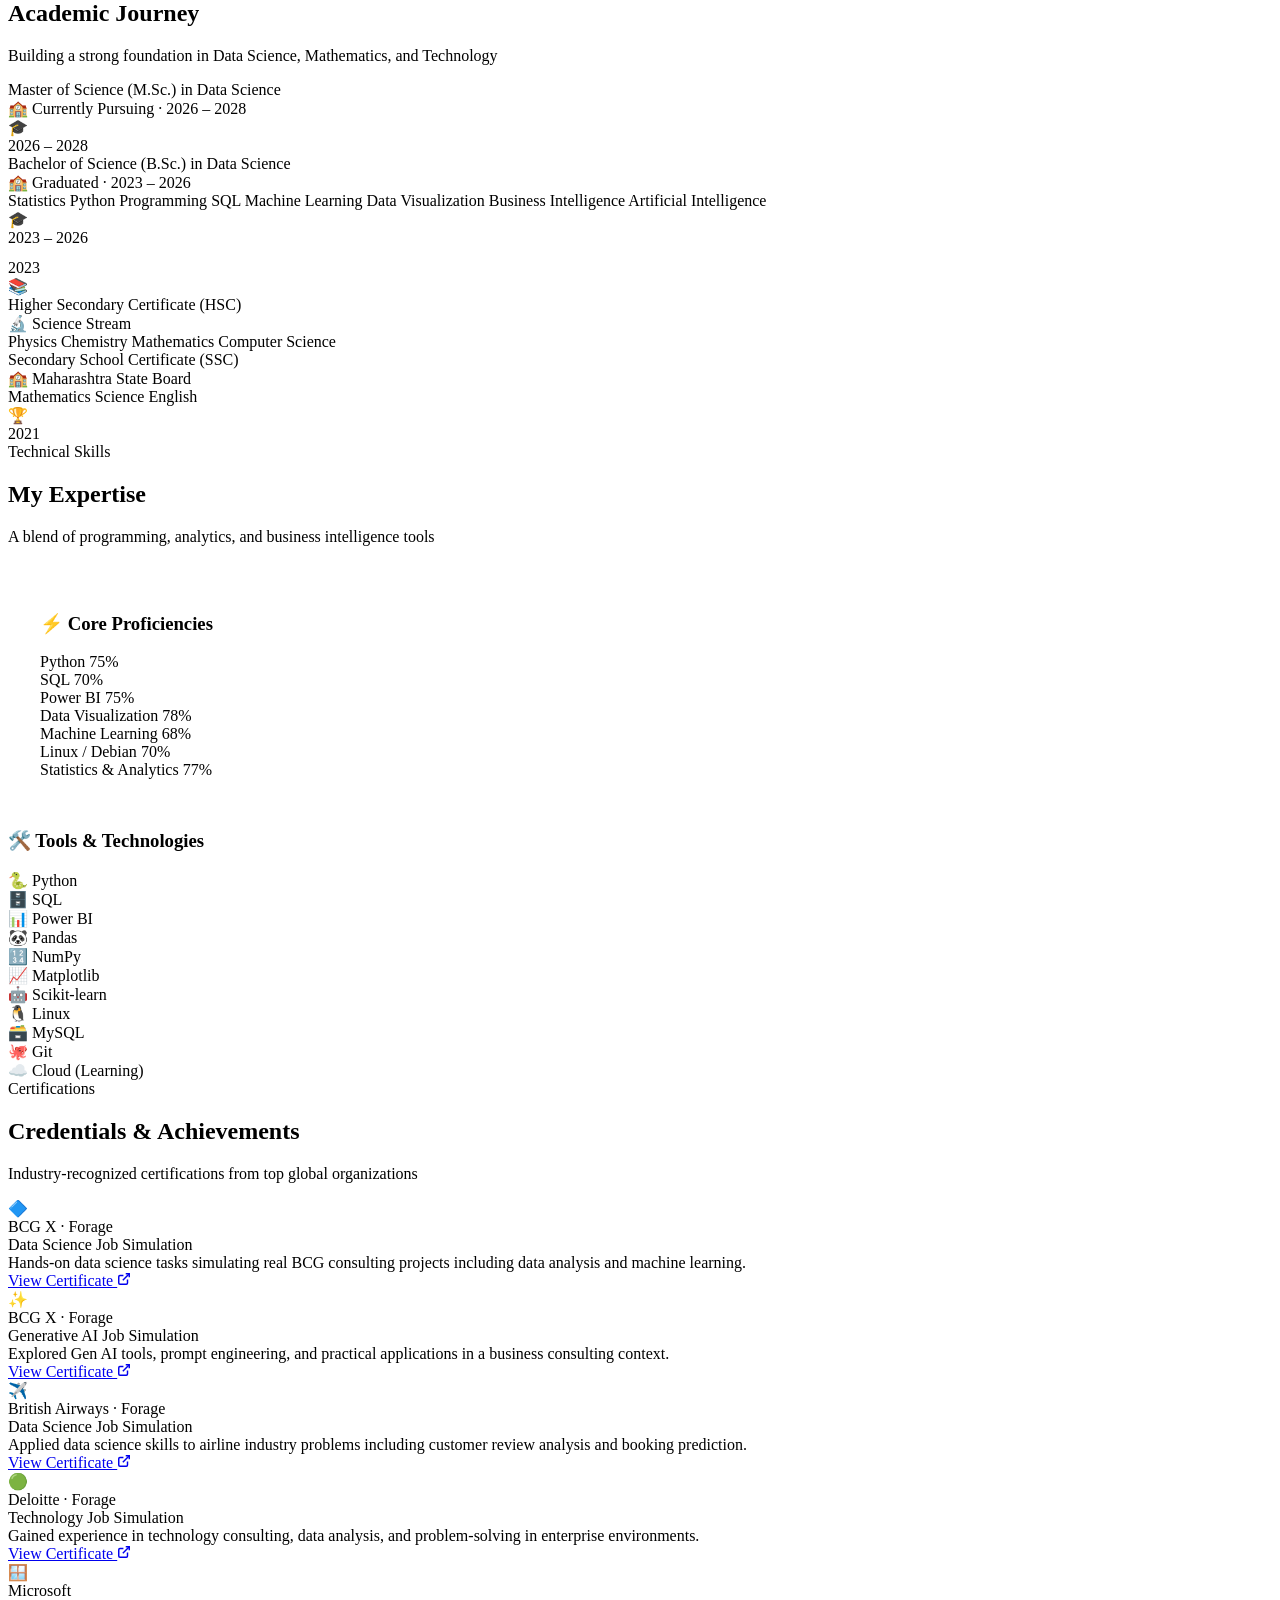
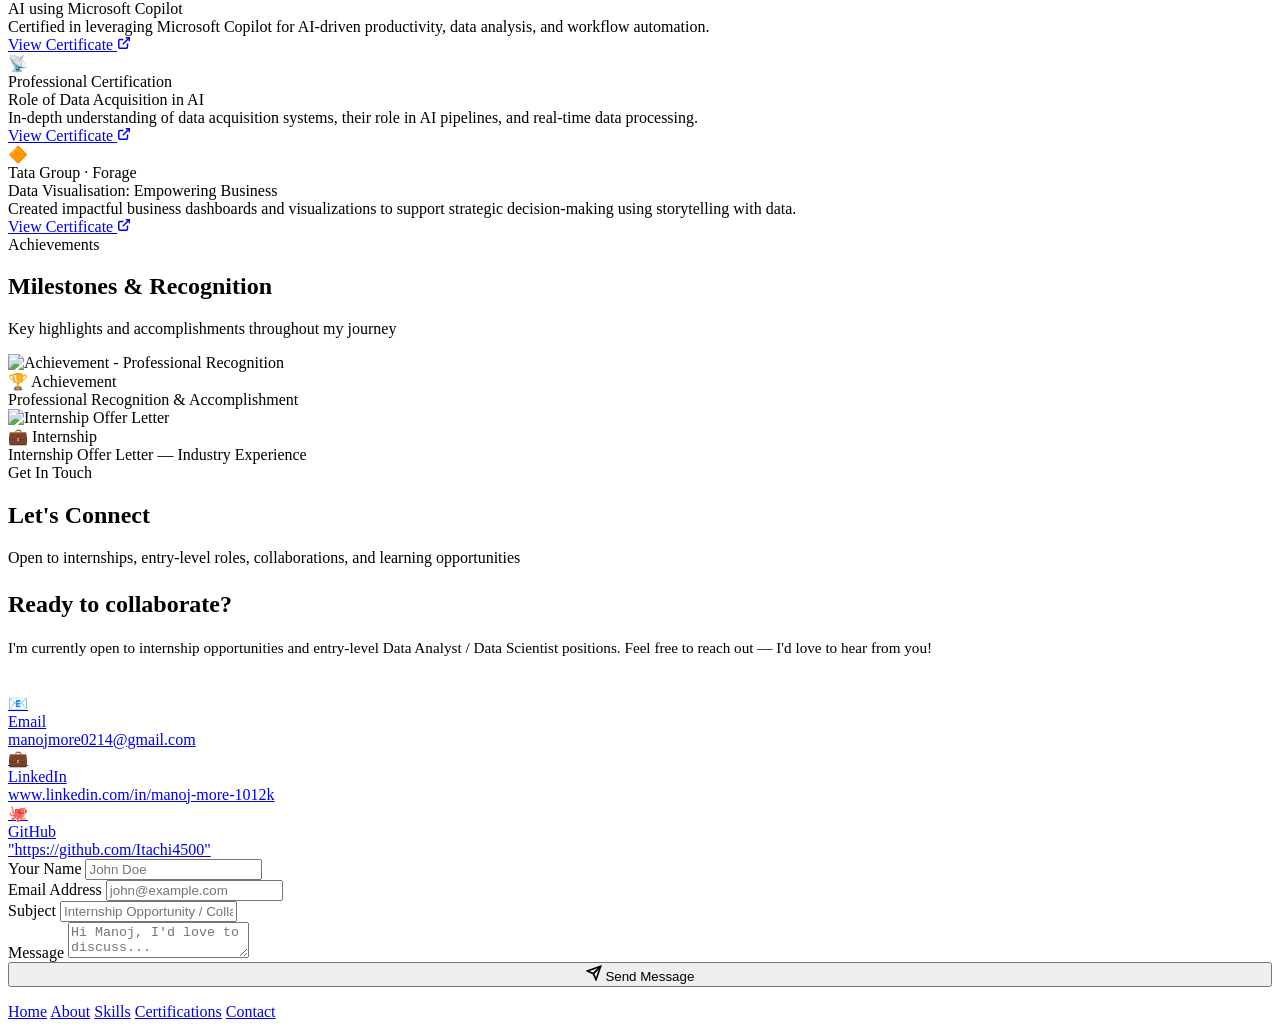
==== commit 6cff4d17: "Update LinkedIn link to use HTTPS" ====
--- a/index.html
+++ b/index.html
@@ -639,7 +639,7 @@
               <div class="link-value">manojmore0214@gmail.com</div>
             </div>
           </a>
-          <a href="www.linkedin.com/in/manoj-more-1012k" class="contact-link-item" target="_blank" id="contact-linkedin" rel="noopener noreferrer">
+          <a href="https://www.linkedin.com/in/manoj-more-1012k" class="contact-link-item" target="_blank" id="contact-linkedin" rel="noopener noreferrer">
             <div class="contact-link-icon icon-cyan">💼</div>
             <div class="contact-link-info">
               <div class="link-label">LinkedIn</div>
@@ -650,7 +650,7 @@
             <div class="contact-link-icon icon-violet">🐙</div>
             <div class="contact-link-info">
               <div class="link-label">GitHub</div>
-              <div class="link-value">"www.linkedin.com/in/manoj-more-1012k</div>
+              <div class="link-value">"https://github.com/Itachi4500"</div>
             </div>
           </a>
         </div>
